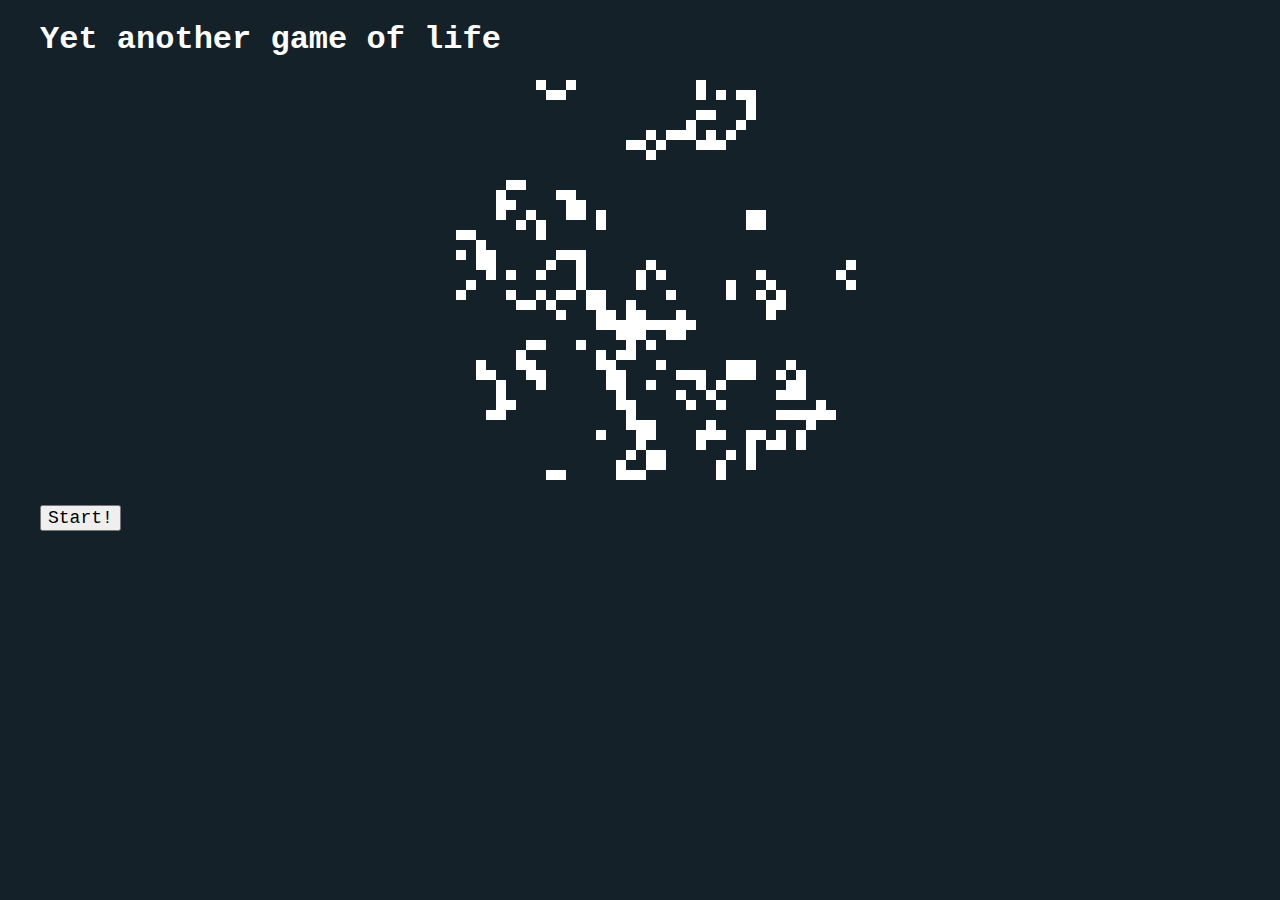
==== vanilla-game-of-life/index.html @ e9f5b11c "Add files via upload" ====
<!DOCTYPE html> 
<html>
    <head>
        <title>Yet another game of life</title>
        <link rel="stylesheet" href="./gol.css">
    </head>
    <body>
        <h1>Yet another game of life</h1>
        <h2 class="generationCount"></h2>
        <div class="container">
        <canvas></canvas>
        </div>
        
        <button id="start">Start!</button>
        <script type="text/javascript" src="gol2.js"></script>
    </body>
</html>
---- vanilla-game-of-life/gol.css ----
.container {
    align-content: center;
    text-align: center;
}

.cell {
    display:table-cell;
    width:5px;
    height:5px;
    border:none;
    border-radius: 50%;
    background: white;


}
.row {
    display: table-row;
}


h1 {
    font-family:'Courier New', Courier, monospace;
    color:white
   
}

body {
    margin-left:40px;
    background: #142129;
}

button {
    margin-top:20px;
    font-family: 'Courier New', Courier, monospace;
    font-size: large;
    position: absolute;

}

html {
    font-family: 'Courier New', Courier, monospace;
    color:white
}
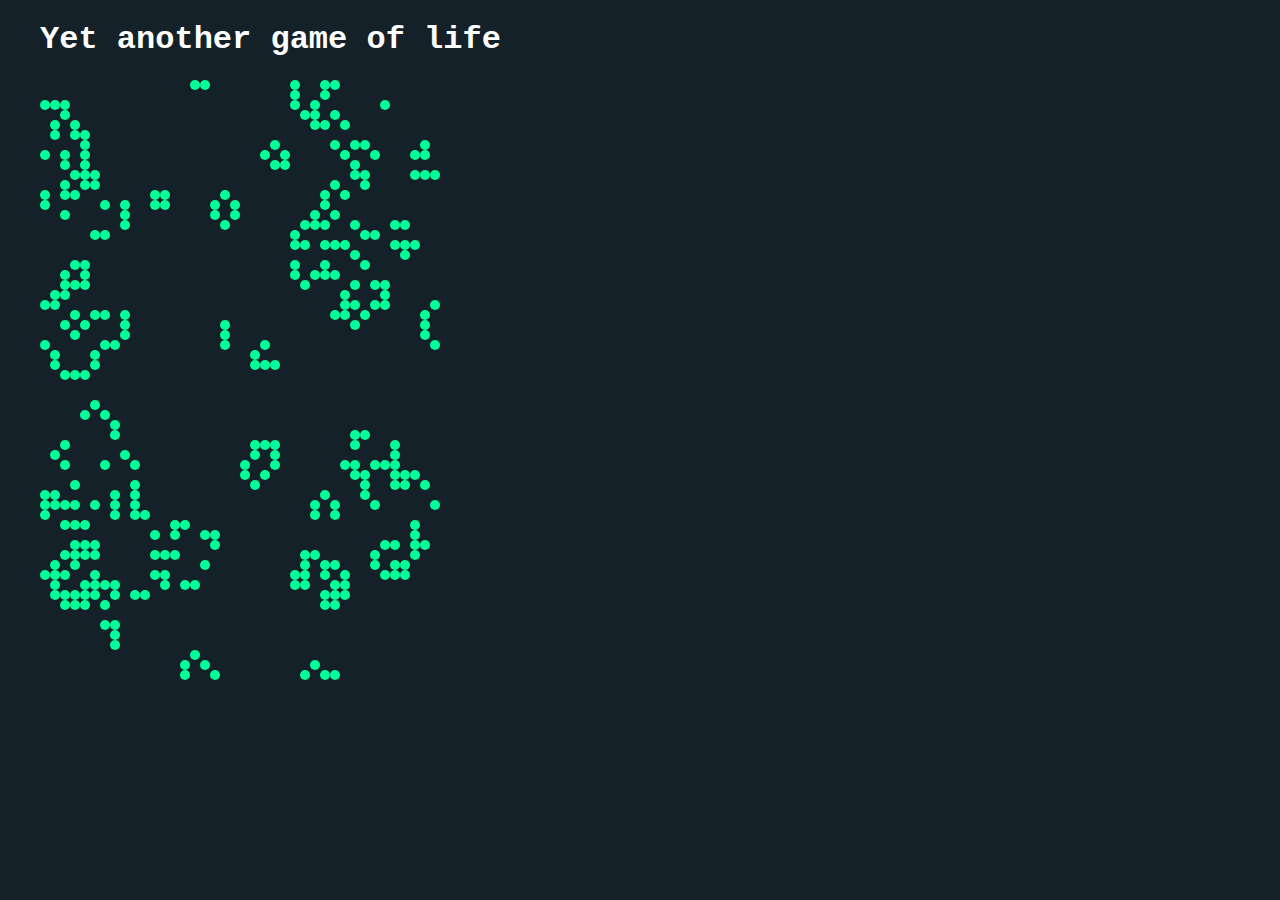
==== commit 6e49d2f2: "Add files via upload" ====
--- a/vanilla-game-of-life/index.html
+++ b/vanilla-game-of-life/index.html
@@ -6,12 +6,9 @@
     </head>
     <body>
         <h1>Yet another game of life</h1>
-        <h2 class="generationCount"></h2>
         <div class="container">
         <canvas></canvas>
         </div>
-        
-        <button id="start">Start!</button>
-        <script type="text/javascript" src="gol2.js"></script>
+        <script type="text/javascript" src="gol.js"></script>
     </body>
 </html>--- a/vanilla-game-of-life/gol.css
+++ b/vanilla-game-of-life/gol.css
@@ -5,8 +5,8 @@
 
 .cell {
     display:table-cell;
-    width:5px;
-    height:5px;
+    width:10px;
+    height:10px;
     border:none;
     border-radius: 50%;
     background: white;
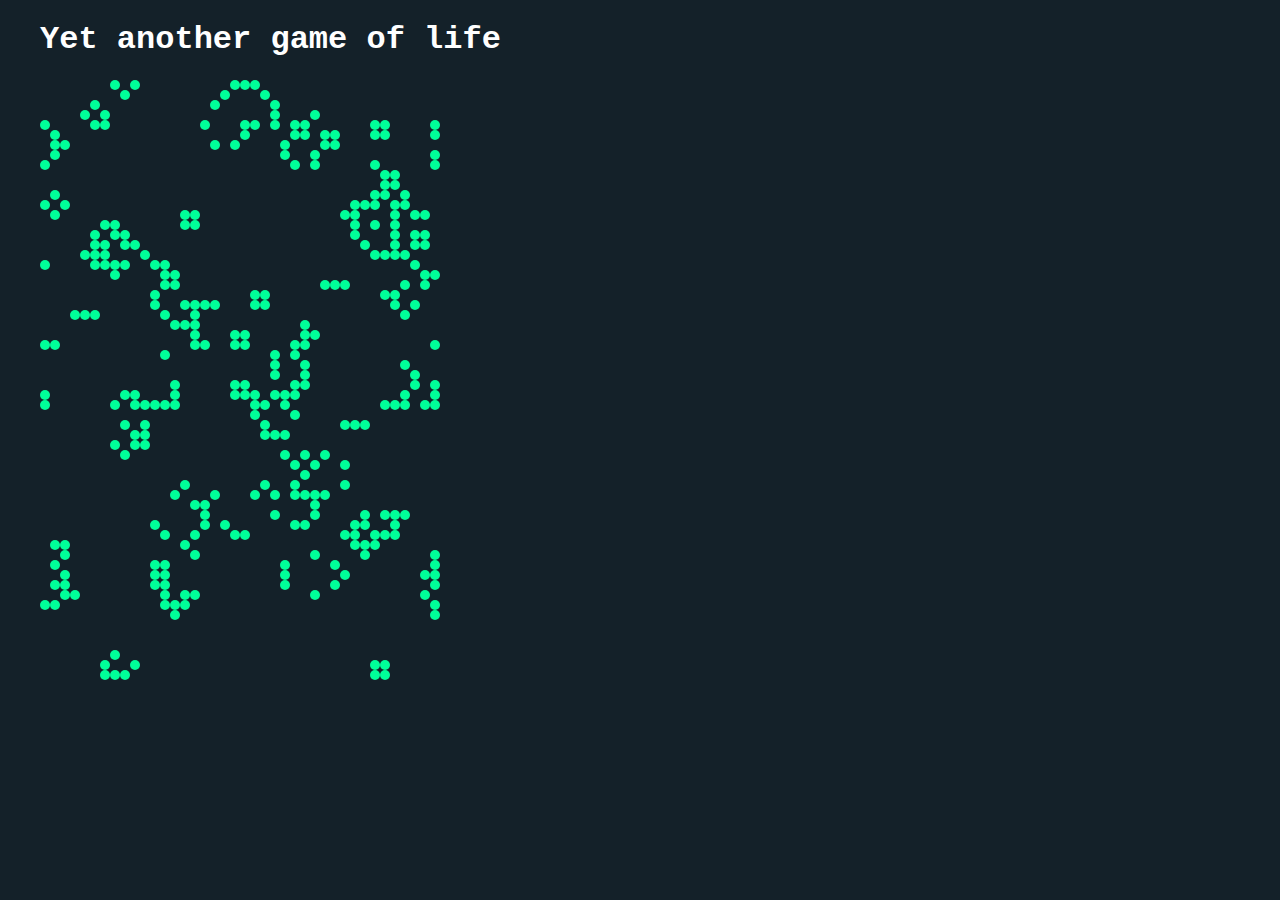
==== commit c1acfa95: "Update index.html" ====
--- a/vanilla-game-of-life/index.html
+++ b/vanilla-game-of-life/index.html
@@ -7,8 +7,7 @@
     <body>
         <h1>Yet another game of life</h1>
         <div class="container">
-        <canvas></canvas>
         </div>
         <script type="text/javascript" src="gol.js"></script>
     </body>
-</html>+</html>
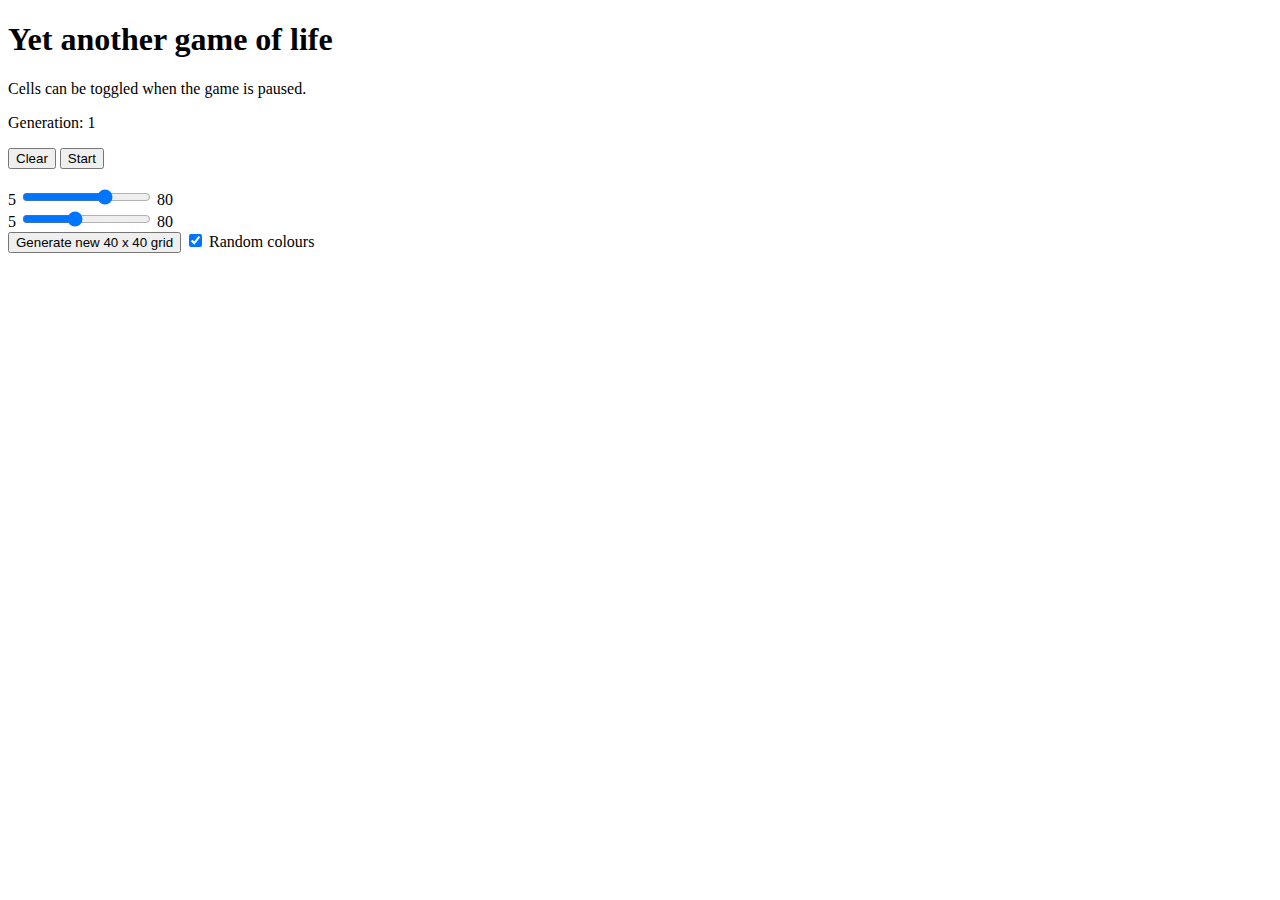
==== commit cdff48b7: "Update index.html" ====
--- a/vanilla-game-of-life/index.html
+++ b/vanilla-game-of-life/index.html
@@ -2,12 +2,21 @@
 <html>
     <head>
         <title>Yet another game of life</title>
-        <link rel="stylesheet" href="./gol.css">
+        <link rel="stylesheet" href="./gol2.css">
     </head>
     <body>
         <h1>Yet another game of life</h1>
+        <p>Cells can be toggled when the game is paused.</p>
+        <p>Generation: <span id="generation">1</span></p>
         <div class="container">
         </div>
-        <script type="text/javascript" src="gol.js"></script>
+        <div class="slidecontainer">
+            <button id="clear">Clear</button>
+            <button id="pause">Start</button><br><br>
+            5 <input type="range" min="5" max="80" value="55" id="cols">  80 <br>
+            5 <input type="range" min="5" max="80" value="35" id="rows"> 80</span> <br><button id="newgrid">Generate new 40 x 40 grid</button>
+            <input type="checkbox" id="randomColours" checked><label for="randomColours"> Random colours</label>
+        </div>
+       <script type="text/javascript" src="gol3.js"></script>
     </body>
 </html>
